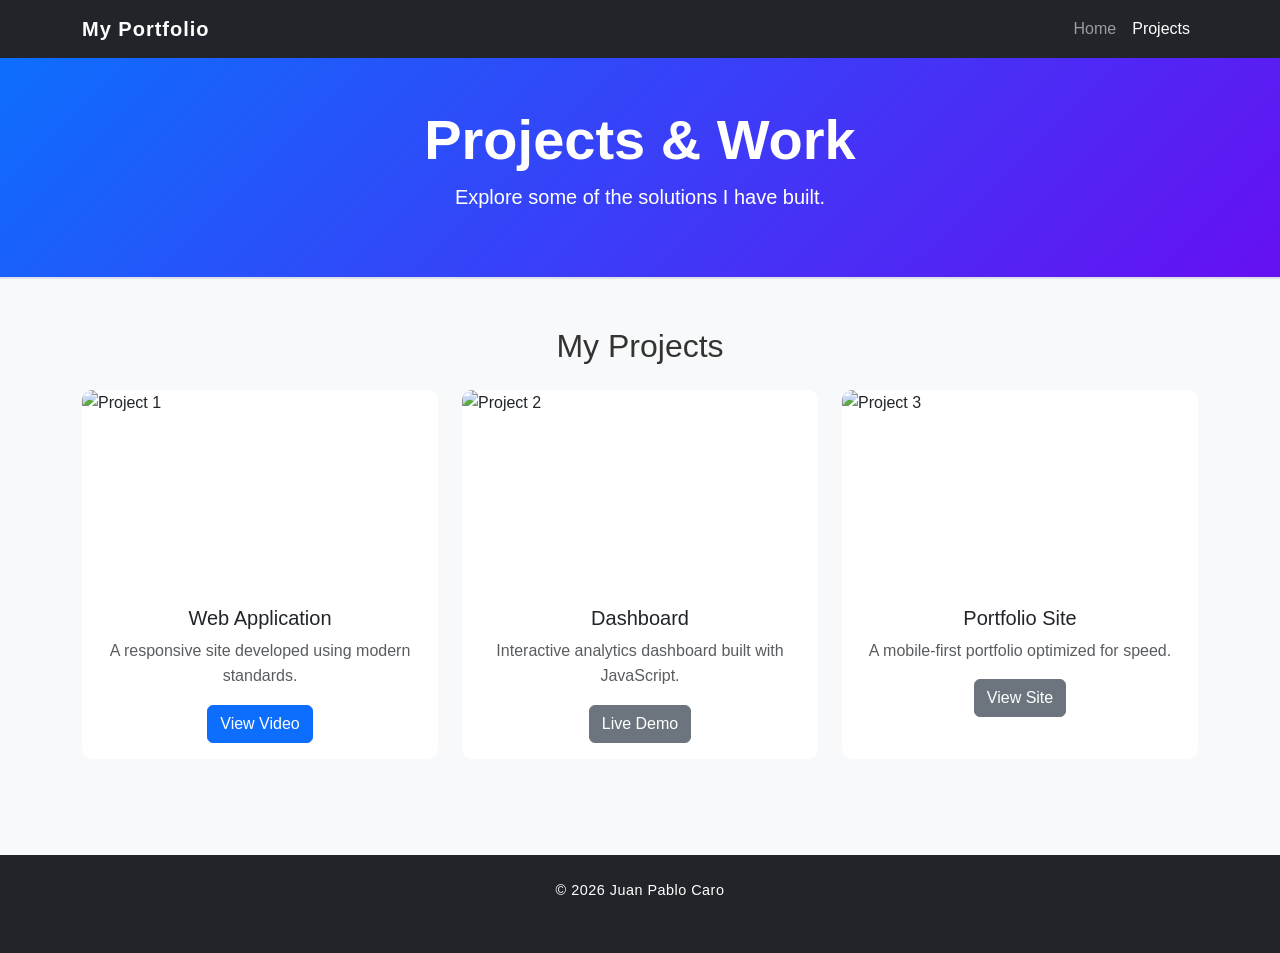
==== projects.html @ 2d95f72f "subida de portafolio" ====
<!DOCTYPE html>
<html lang="en">
<head>
    <meta charset="UTF-8">
    <meta name="viewport" content="width=device-width, initial-scale=1.0">
    <title>My Projects | Juan Pablo Caro</title>
    <link rel="stylesheet" href="css/bootstrap.min.css">
    <link rel="stylesheet" href="css/all.min.css">
    <link rel="stylesheet" href="css/styles.css">
</head>
<body class="bg-light">

    <nav class="navbar navbar-expand-lg navbar-dark bg-dark">
        <div class="container">
            <a class="navbar-brand" href="index.html">My Portfolio</a>
            <button class="navbar-toggler" type="button" data-bs-toggle="collapse" data-bs-target="#navMenu">
                <span class="navbar-toggler-icon"></span>
            </button>
            <div class="collapse navbar-collapse" id="navMenu">
                <div class="navbar-nav ms-auto">
                    <a class="nav-link" href="index.html">Home</a>
                    <a class="nav-link active" href="projects.html">Projects</a>
                </div>
            </div>
        </div>
    </nav>

    <header class="text-white text-center py-5" style="background: linear-gradient(135deg, #0d6efd 0%, #6610f2 100%);">
        <div class="container">
            <h1 class="display-4 fw-bold">Projects &amp; Work</h1>
            <p class="lead">Explore some of the solutions I have built.</p>
        </div>
    </header>

    <main class="container py-5">
        <h2 class="text-center mb-4">My Projects</h2>
        <div class="row g-4">
            <div class="col-md-4">
                <div class="card h-100">
                    <img src="img/project1.jpg" class="card-img-top" alt="Project 1">
                    <div class="card-body text-center">
                        <h5 class="card-title">Web Application</h5>
                        <p class="card-text text-muted">A responsive site developed using modern standards.</p>
                        <button class="btn btn-primary" data-bs-toggle="modal" data-bs-target="#videoModal">View Video</button>
                    </div>
                </div>
            </div>
            <div class="col-md-4">
                <div class="card h-100">
                    <img src="img/project2.jpg" class="card-img-top" alt="Project 2">
                    <div class="card-body text-center">
                        <h5 class="card-title">Dashboard</h5>
                        <p class="card-text text-muted">Interactive analytics dashboard built with JavaScript.</p>
                        <a href="#" class="btn btn-secondary">Live Demo</a>
                    </div>
                </div>
            </div>
            <div class="col-md-4">
                <div class="card h-100">
                    <img src="img/project3.jpg" class="card-img-top" alt="Project 3">
                    <div class="card-body text-center">
                        <h5 class="card-title">Portfolio Site</h5>
                        <p class="card-text text-muted">A mobile-first portfolio optimized for speed.</p>
                        <a href="index.html" class="btn btn-secondary">View Site</a>
                    </div>
                </div>
            </div>
        </div>
    </main>

    <div class="modal fade" id="videoModal" tabindex="-1" aria-hidden="true">
        <div class="modal-dialog modal-lg modal-dialog-centered">
            <div class="modal-content">
                <div class="modal-header">
                    <h5 class="modal-title">Project Video Presentation [cite: 117]</h5>
                    <button type="button" class="btn-close" data-bs-dismiss="modal" aria-label="Close"></button>
                </div>
                <div class="modal-body p-0">
                    <div class="ratio ratio-16x9">
                        <iframe src="https://www.youtube.com/embed/dQw4w9WgXcQ" allowfullscreen></iframe>
                    </div>
                </div>
                <div class="modal-footer">
                    <button type="button" class="btn btn-secondary" data-bs-dismiss="modal">Close [cite: 127]</button>
                </div>
            </div>
        </div>
    </div>

    <footer class="text-center py-4 bg-dark text-white mt-5">
        <div class="container">
            <p class="mb-1">&copy; 2026 Juan Pablo Caro</p>
            <div>
                <a href="#" class="text-white me-3"><i class="fab fa-github"></i></a>
                <a href="#" class="text-white"><i class="fab fa-linkedin"></i></a>
            </div>
        </div>
    </footer>

    <script src="js/jquery.min.js"></script>
    <script src="js/bootstrap.bundle.min.js"></script>
    <script src="js/scripts.js"></script>
</body>
</html>
---- css/styles.css ----
/* Custom Styles for Juan Pablo Caro's Portfolio */

body {
    font-family: 'Segoe UI', Tahoma, Geneva, Verdana, sans-serif;
    color: #333;
    line-height: 1.6;
}

header {
    background: linear-gradient(135deg, #f8f9fa 0%, #e9ecef 100%);
    border-bottom: 2px solid #dee2e6;
}

.navbar-brand {
    font-weight: bold;
    letter-spacing: 1px;
}

/* Skill icon animation */
.col-md-4 i {
    transition: transform 0.3s ease;
}

.col-md-4:hover i {
    transform: scale(1.1);
}

/* Card styling for projects */
.card {
    transition: box-shadow 0.3s ease;
    border: none;
    border-radius: 10px;
    overflow: hidden;
}

.card:hover {
    box-shadow: 0 10px 20px rgba(0,0,0,0.1);
}

footer {
    font-size: 0.9rem;
    letter-spacing: 0.5px;
}

/* Hero adjustments */
header img {
    border: 5px solid #fff;
}

/* Cards in projects */
#projects .card img {
    height: 200px;
    object-fit: cover;
}

#projects .card-title {
    font-size: 1.25rem;
    font-weight: 600;
}

/* generic card image fix */
.card-img-top {
    height: 200px;
    object-fit: cover;
}

/* Button hover */
.btn-primary:hover {
    background-color: #0b5ed7;
    border-color: #0a58ca;
}

/* Gradient background for tech section */
section.bg-white.border-top {
    background: #fefefe;
}
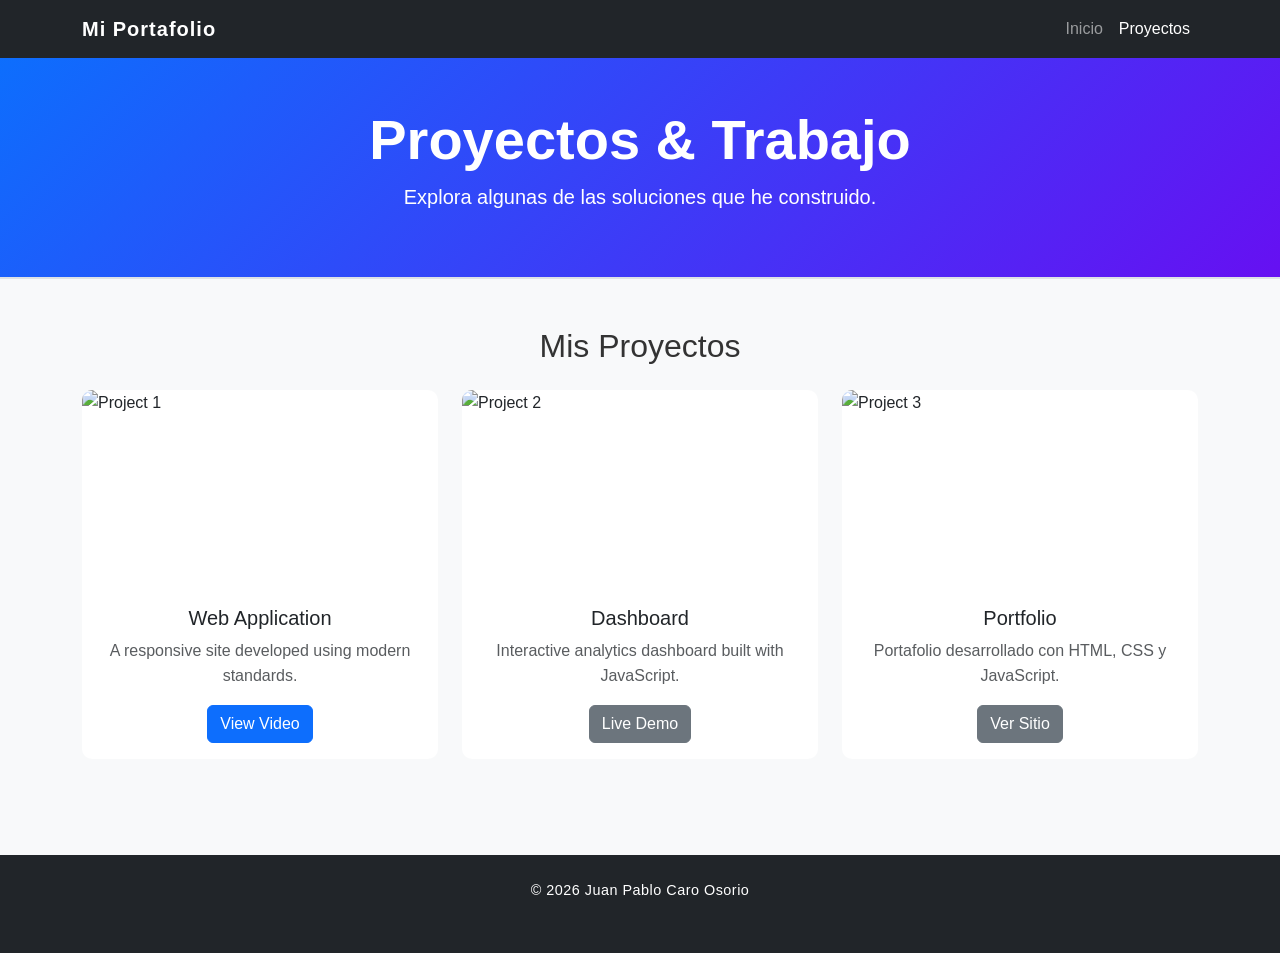
==== commit 75d5ba64: "subida de portafolio" ====
--- a/projects.html
+++ b/projects.html
@@ -3,7 +3,7 @@
 <head>
     <meta charset="UTF-8">
     <meta name="viewport" content="width=device-width, initial-scale=1.0">
-    <title>My Projects | Juan Pablo Caro</title>
+    <title>Mis Proyectos | Juan Pablo Caro Osorio</title>
     <link rel="stylesheet" href="css/bootstrap.min.css">
     <link rel="stylesheet" href="css/all.min.css">
     <link rel="stylesheet" href="css/styles.css">
@@ -12,14 +12,14 @@
 
     <nav class="navbar navbar-expand-lg navbar-dark bg-dark">
         <div class="container">
-            <a class="navbar-brand" href="index.html">My Portfolio</a>
+            <a class="navbar-brand" href="index.html">Mi Portafolio</a>
             <button class="navbar-toggler" type="button" data-bs-toggle="collapse" data-bs-target="#navMenu">
                 <span class="navbar-toggler-icon"></span>
             </button>
             <div class="collapse navbar-collapse" id="navMenu">
                 <div class="navbar-nav ms-auto">
-                    <a class="nav-link" href="index.html">Home</a>
-                    <a class="nav-link active" href="projects.html">Projects</a>
+                    <a class="nav-link" href="index.html">Inicio</a>
+                    <a class="nav-link active" href="projects.html">Proyectos</a>
                 </div>
             </div>
         </div>
@@ -27,13 +27,13 @@
 
     <header class="text-white text-center py-5" style="background: linear-gradient(135deg, #0d6efd 0%, #6610f2 100%);">
         <div class="container">
-            <h1 class="display-4 fw-bold">Projects &amp; Work</h1>
-            <p class="lead">Explore some of the solutions I have built.</p>
+            <h1 class="display-4 fw-bold">Proyectos &amp; Trabajo</h1>
+            <p class="lead">Explora algunas de las soluciones que he construido.</p>
         </div>
     </header>
 
     <main class="container py-5">
-        <h2 class="text-center mb-4">My Projects</h2>
+        <h2 class="text-center mb-4">Mis Proyectos</h2>
         <div class="row g-4">
             <div class="col-md-4">
                 <div class="card h-100">
@@ -59,9 +59,9 @@
                 <div class="card h-100">
                     <img src="img/project3.jpg" class="card-img-top" alt="Project 3">
                     <div class="card-body text-center">
-                        <h5 class="card-title">Portfolio Site</h5>
-                        <p class="card-text text-muted">A mobile-first portfolio optimized for speed.</p>
-                        <a href="index.html" class="btn btn-secondary">View Site</a>
+                        <h5 class="card-title">Portfolio</h5>
+                        <p class="card-text text-muted">Portafolio desarrollado con HTML, CSS y JavaScript.</p>
+                        <a href="index.html" class="btn btn-secondary">Ver Sitio</a>
                     </div>
                 </div>
             </div>
@@ -72,7 +72,7 @@
         <div class="modal-dialog modal-lg modal-dialog-centered">
             <div class="modal-content">
                 <div class="modal-header">
-                    <h5 class="modal-title">Project Video Presentation [cite: 117]</h5>
+                    <h5 class="modal-title">Video Presentación del Proyecto</h5>
                     <button type="button" class="btn-close" data-bs-dismiss="modal" aria-label="Close"></button>
                 </div>
                 <div class="modal-body p-0">
@@ -81,7 +81,7 @@
                     </div>
                 </div>
                 <div class="modal-footer">
-                    <button type="button" class="btn btn-secondary" data-bs-dismiss="modal">Close [cite: 127]</button>
+                    <button type="button" class="btn btn-secondary" data-bs-dismiss="modal">Cerrar</button>
                 </div>
             </div>
         </div>
@@ -89,7 +89,7 @@
 
     <footer class="text-center py-4 bg-dark text-white mt-5">
         <div class="container">
-            <p class="mb-1">&copy; 2026 Juan Pablo Caro</p>
+            <p class="mb-1">&copy; 2026 Juan Pablo Caro Osorio</p>
             <div>
                 <a href="#" class="text-white me-3"><i class="fab fa-github"></i></a>
                 <a href="#" class="text-white"><i class="fab fa-linkedin"></i></a>
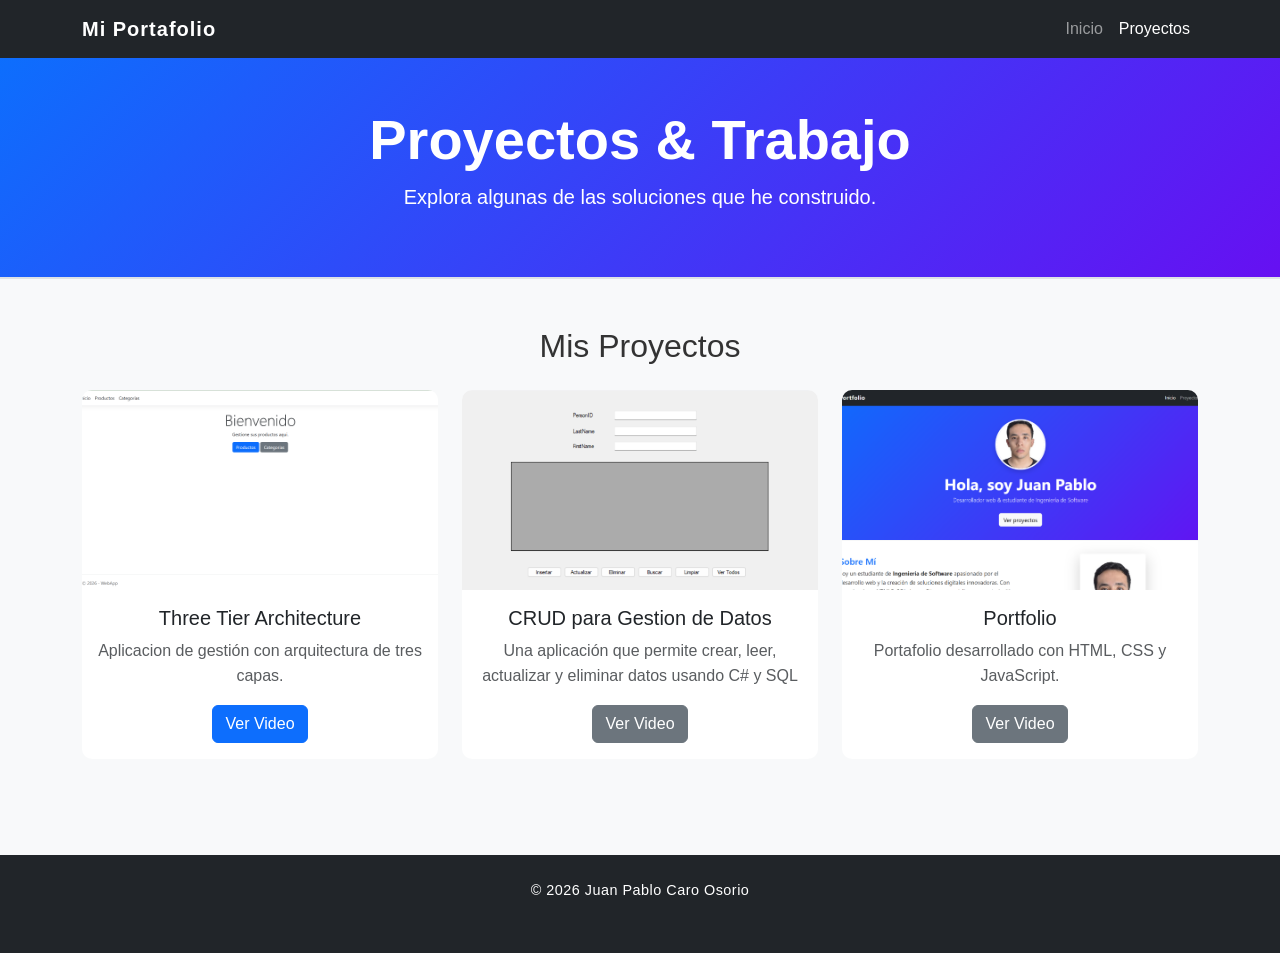
==== commit 29bf6cea: "Cambios realizados 2" ====
--- a/projects.html
+++ b/projects.html
@@ -37,31 +37,31 @@
         <div class="row g-4">
             <div class="col-md-4">
                 <div class="card h-100">
-                    <img src="img/project1.jpg" class="card-img-top" alt="Project 1">
+                    <img src="img/ImagenProyecto1.png" class="card-img-top" alt="Project 1">
                     <div class="card-body text-center">
-                        <h5 class="card-title">Web Application</h5>
-                        <p class="card-text text-muted">A responsive site developed using modern standards.</p>
-                        <button class="btn btn-primary" data-bs-toggle="modal" data-bs-target="#videoModal">View Video</button>
+                        <h5 class="card-title">Three Tier Architecture</h5>
+                        <p class="card-text text-muted">Aplicacion de gestión con arquitectura de tres capas.</p>
+                        <button class="btn btn-primary" data-bs-toggle="modal" data-bs-target="#videoModal">Ver Video</button>
                     </div>
                 </div>
             </div>
             <div class="col-md-4">
                 <div class="card h-100">
-                    <img src="img/project2.jpg" class="card-img-top" alt="Project 2">
+                    <img src="img/ImagenProyecto2.png" class="card-img-top" alt="Project 2">
                     <div class="card-body text-center">
-                        <h5 class="card-title">Dashboard</h5>
-                        <p class="card-text text-muted">Interactive analytics dashboard built with JavaScript.</p>
-                        <a href="#" class="btn btn-secondary">Live Demo</a>
+                        <h5 class="card-title">CRUD para Gestion de Datos</h5>
+                        <p class="card-text text-muted">Una aplicación que permite crear, leer, actualizar y eliminar datos usando C# y SQL</p>
+                        <a href="#" class="btn btn-secondary">Ver Video</a>
                     </div>
                 </div>
             </div>
             <div class="col-md-4">
                 <div class="card h-100">
-                    <img src="img/project3.jpg" class="card-img-top" alt="Project 3">
+                    <img src="img/ImagenProyecto3.png" class="card-img-top" alt="Project 3">
                     <div class="card-body text-center">
                         <h5 class="card-title">Portfolio</h5>
                         <p class="card-text text-muted">Portafolio desarrollado con HTML, CSS y JavaScript.</p>
-                        <a href="index.html" class="btn btn-secondary">Ver Sitio</a>
+                        <button class="btn btn-secondary" data-bs-toggle="modal" data-bs-target="#portfolioModal">Ver Video</button>
                     </div>
                 </div>
             </div>
@@ -87,6 +87,25 @@
         </div>
     </div>
 
+    <div class="modal fade" id="portfolioModal" tabindex="-1" aria-hidden="true">
+        <div class="modal-dialog modal-lg modal-dialog-centered">
+            <div class="modal-content">
+                <div class="modal-header">
+                    <h5 class="modal-title">Video del Portafolio</h5>
+                    <button type="button" class="btn-close" data-bs-dismiss="modal" aria-label="Close"></button>
+                </div>
+                <div class="modal-body p-0">
+                    <div class="ratio ratio-16x9">
+                        <iframe src="https://www.youtube.com/embed/7NHoX66rAGA" allowfullscreen></iframe>
+                    </div>
+                </div>
+                <div class="modal-footer">
+                    <button type="button" class="btn btn-secondary" data-bs-dismiss="modal">Cerrar</button>
+                </div>
+            </div>
+        </div>
+    </div>
+
     <footer class="text-center py-4 bg-dark text-white mt-5">
         <div class="container">
             <p class="mb-1">&copy; 2026 Juan Pablo Caro Osorio</p>
